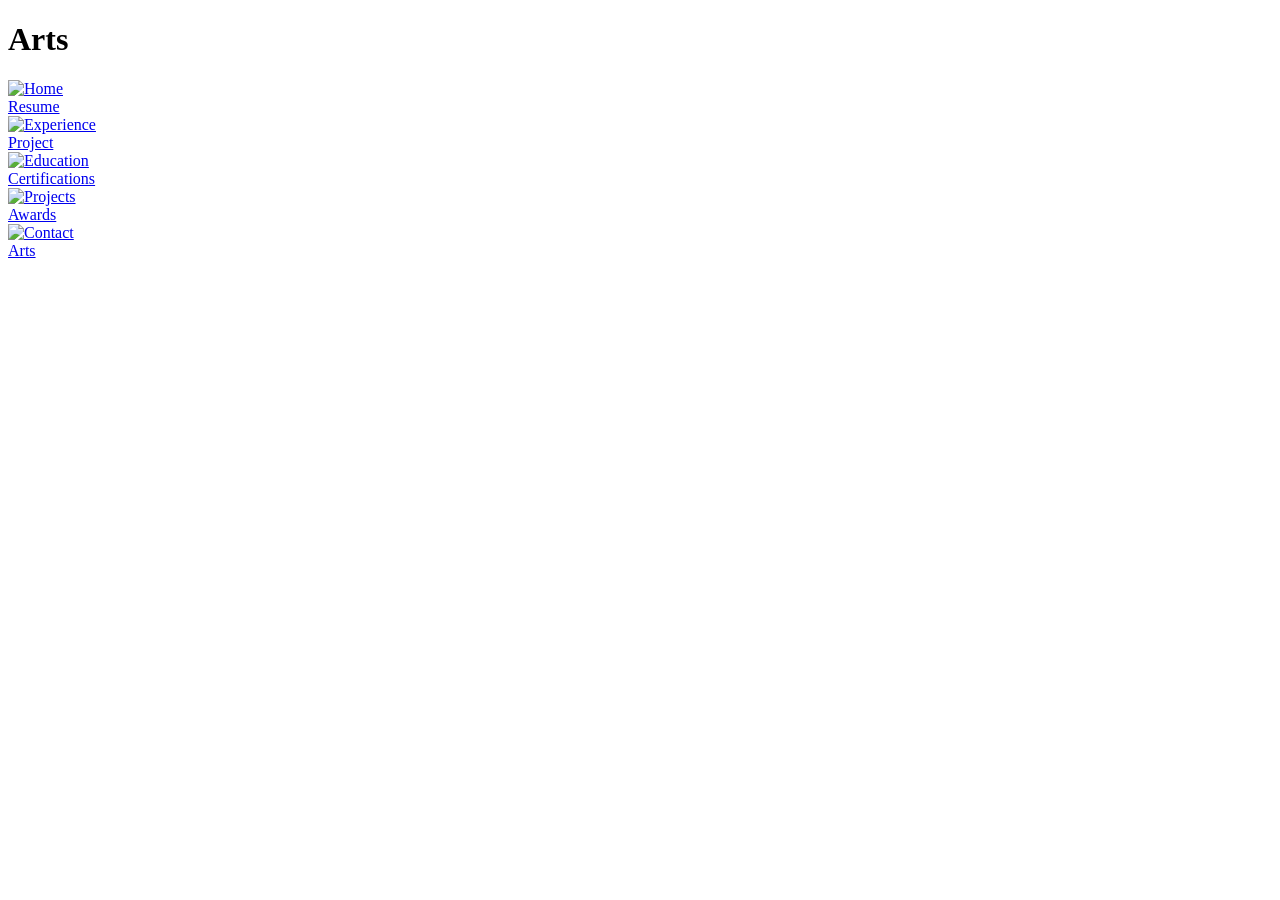
==== art.html @ 9f7d547d "footer" ====
<!DOCTYPE html>
<html lang="en">
<head>
  <meta charset="UTF-8">
  <meta name="viewport" content="width=device-width, initial-scale=1.0">
  <title>Arts — Abisatya</title>
  <link rel="stylesheet" href="css/art.css">
  <link href="https://fonts.googleapis.com/css2?family=Poppins:wght@400;600;700&display=swap" rel="stylesheet">
</head>
<body>
  <main class="page">
    <h1 class="sec-title">Arts</h1>
    <!-- Konten seni Anda di sini -->
  </main>

  <script src="js/footer.js"></script>
</body>
</html>
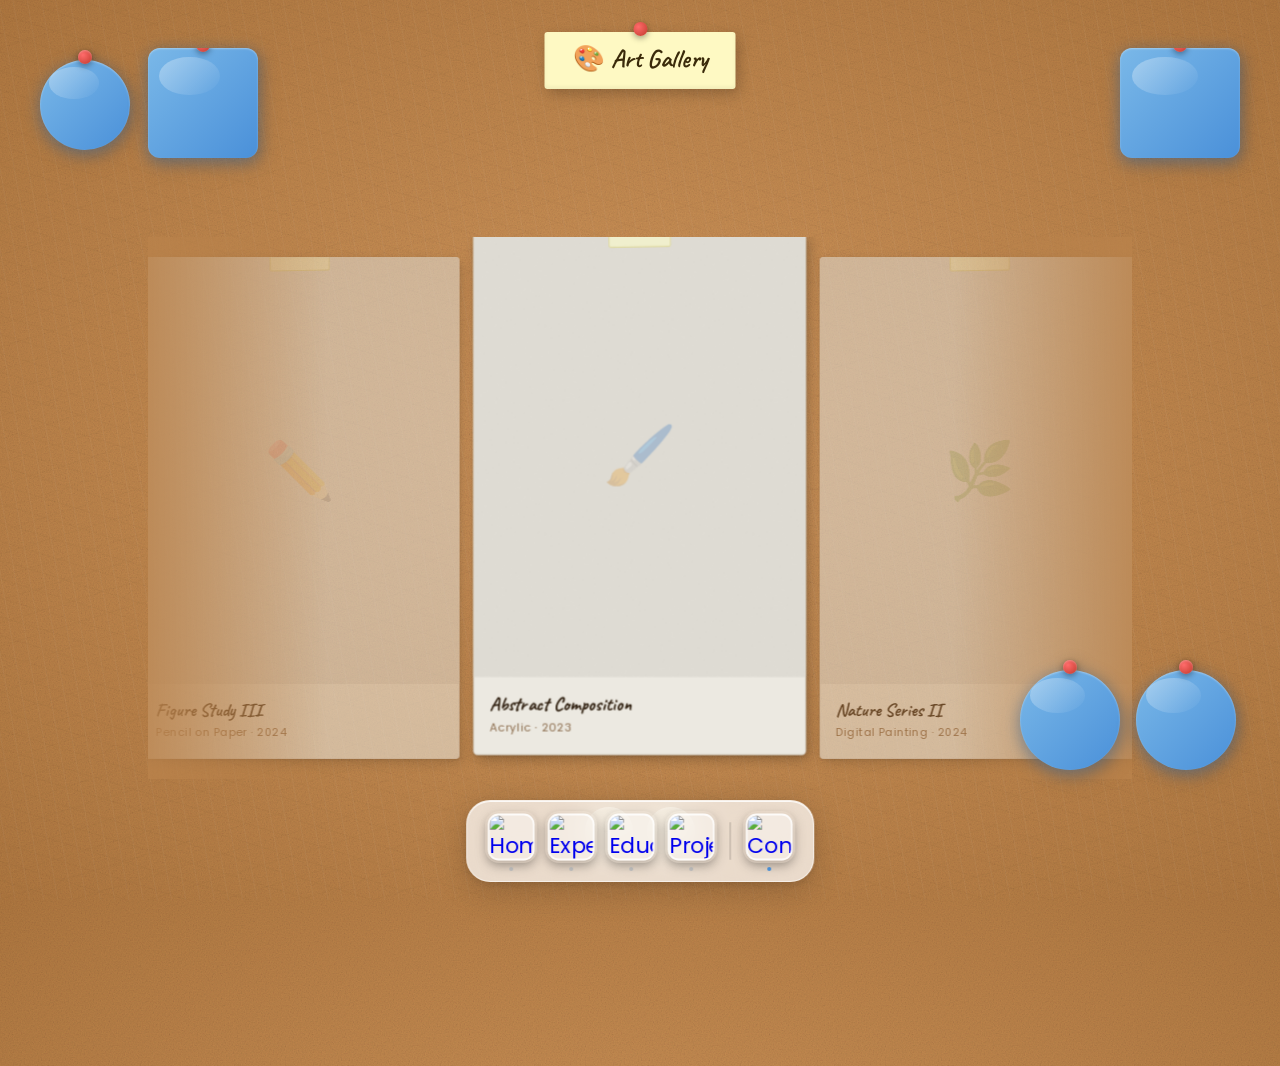
==== commit 16048063: "art" ====
--- a/art.html
+++ b/art.html
@@ -1,18 +1,162 @@
 <!DOCTYPE html>
 <html lang="en">
 <head>
-  <meta charset="UTF-8">
-  <meta name="viewport" content="width=device-width, initial-scale=1.0">
-  <title>Arts — Abisatya</title>
+  <meta charset="UTF-8" />
+  <meta name="viewport" content="width=device-width, initial-scale=1.0"/>
+  <title>Art — Abisatya</title>
+
+  <link rel="preconnect" href="https://fonts.googleapis.com">
+  <link rel="preconnect" href="https://fonts.gstatic.com" crossorigin>
+  <link href="https://fonts.googleapis.com/css2?family=Caveat:wght@400;600;700&family=Poppins:wght@300;400;500;600;700&display=swap" rel="stylesheet">
+
   <link rel="stylesheet" href="css/art.css">
-  <link href="https://fonts.googleapis.com/css2?family=Poppins:wght@400;600;700&display=swap" rel="stylesheet">
 </head>
 <body>
   <main class="page">
-    <h1 class="sec-title">Arts</h1>
-    <!-- Konten seni Anda di sini -->
+<div class="page-content">
+
+  <!-- ============================
+       STICKY TITLE
+  ============================ -->
+  <div class="sticky-title" id="stickyTitle">🎨 Art Gallery</div>
+
+  <!-- ============================
+       DRAGGABLE OBJECTS
+       (Blue items from mockup)
+  ============================ -->
+
+  <!-- Top-left: circle -->
+  <div class="draggable drag-circle" id="d1"
+       style="width:90px;height:90px;top:60px;left:40px"
+       title="Drag me!">
+    <!-- Place an image inside if desired:
+    <img src="your-image.jpg" alt=""> -->
+  </div>
+
+  <!-- Top-left: square -->
+  <div class="draggable drag-square" id="d2"
+       style="width:110px;height:110px;top:48px;left:148px"
+       title="Drag me!">
+  </div>
+
+  <!-- Top-right: square -->
+  <div class="draggable drag-square" id="d3"
+       style="width:120px;height:110px;top:48px;right:40px;left:auto"
+       title="Drag me!">
+  </div>
+
+  <!-- Bottom-right: circle 1 -->
+  <div class="draggable drag-circle" id="d4"
+       style="width:100px;height:100px;bottom:130px;right:160px;left:auto;top:auto"
+       title="Drag me!">
+  </div>
+
+  <!-- Bottom-right: circle 2 -->
+  <div class="draggable drag-circle" id="d5"
+       style="width:100px;height:100px;bottom:130px;right:44px;left:auto;top:auto"
+       title="Drag me!">
+  </div>
+
+  <!-- ============================
+       ART CAROUSEL
+  ============================ -->
+  <section class="carousel-section">
+
+    <div class="carousel-viewport" id="carouselViewport">
+      <div class="carousel-track" id="carouselTrack">
+
+        <div class="art-slide">
+          <div class="slide-img-wrap">
+            <!-- Replace src with your art image -->
+            <img src="" alt="Artwork 1" onerror="this.style.display='none'">
+            <span class="slide-placeholder">🖼️</span>
+          </div>
+          <div class="slide-caption">
+            <div class="slide-title">Untitled No. 1</div>
+            <div class="slide-meta">Digital · 2024</div>
+          </div>
+        </div>
+
+        <div class="art-slide">
+          <div class="slide-img-wrap">
+            <img src="" alt="Artwork 2" onerror="this.style.display='none'">
+            <span class="slide-placeholder">🎨</span>
+          </div>
+          <div class="slide-caption">
+            <div class="slide-title">Golden Hour Study</div>
+            <div class="slide-meta">Watercolor · 2023</div>
+          </div>
+        </div>
+
+        <div class="art-slide">
+          <div class="slide-img-wrap">
+            <img src="" alt="Artwork 3" onerror="this.style.display='none'">
+            <span class="slide-placeholder">✏️</span>
+          </div>
+          <div class="slide-caption">
+            <div class="slide-title">Figure Study III</div>
+            <div class="slide-meta">Pencil on Paper · 2024</div>
+          </div>
+        </div>
+
+        <div class="art-slide">
+          <div class="slide-img-wrap">
+            <img src="" alt="Artwork 4" onerror="this.style.display='none'">
+            <span class="slide-placeholder">🖌️</span>
+          </div>
+          <div class="slide-caption">
+            <div class="slide-title">Abstract Composition</div>
+            <div class="slide-meta">Acrylic · 2023</div>
+          </div>
+        </div>
+
+        <div class="art-slide">
+          <div class="slide-img-wrap">
+            <img src="" alt="Artwork 5" onerror="this.style.display='none'">
+            <span class="slide-placeholder">🌿</span>
+          </div>
+          <div class="slide-caption">
+            <div class="slide-title">Nature Series II</div>
+            <div class="slide-meta">Digital Painting · 2024</div>
+          </div>
+        </div>
+
+        <div class="art-slide">
+          <div class="slide-img-wrap">
+            <img src="" alt="Artwork 6" onerror="this.style.display='none'">
+            <span class="slide-placeholder">🌙</span>
+          </div>
+          <div class="slide-caption">
+            <div class="slide-title">Night Sketch</div>
+            <div class="slide-meta">Ink on Paper · 2023</div>
+          </div>
+        </div>
+
+        <div class="art-slide">
+          <div class="slide-img-wrap">
+            <img src="" alt="Artwork 7" onerror="this.style.display='none'">
+            <span class="slide-placeholder">🏙️</span>
+          </div>
+          <div class="slide-caption">
+            <div class="slide-title">Urban Landscape</div>
+            <div class="slide-meta">Mixed Media · 2024</div>
+          </div>
+        </div>
+
+      </div>
+    </div>
+
+    <!-- Arrow navigation only (no dots) -->
+    <div class="carousel-arrows">
+      <button class="arr-btn" id="prevBtn" aria-label="Previous">&#8592;</button>
+      <button class="arr-btn" id="nextBtn" aria-label="Next">&#8594;</button>
+    </div>
+
+  </section>
+
+</div><!-- end page-content -->
   </main>
-
+  <script src="js/art.js"></script>
   <script src="js/footer.js"></script>
 </body>
 </html>
--- a/css/art.css
+++ b/css/art.css
@@ -0,0 +1,553 @@
+:root {
+  --bg: #f5f4f0;
+  --text: #1a1a1a;
+  --accent: #4a90d9;
+}
+
+body {
+  font-family: 'Poppins', sans-serif;
+  background: var(--bg);
+  color: var(--text);
+  padding-bottom: 180px;
+}
+
+.page {
+  max-width: 1040px;
+  margin: 0 auto;
+  padding: 56px 28px 0;
+}
+
+.sec-title {
+  font-weight: 700;
+  font-size: 2.2rem;
+  margin-bottom: 32px;
+}
+
+.sec-title::after {
+  content: '';
+  display: block;
+  width: 40px; height: 4px;
+  background: var(--accent);
+  border-radius: 2px;
+  margin-top: 7px;
+}
+
+/* ===========================
+       MACOS DOCK
+    =========================== */
+    .dock-footer {
+      position: fixed;
+      bottom: 18px;
+      left: 50%;
+      transform: translateX(-50%);
+      z-index: 999;
+    }
+
+    .dock {
+      display: flex;
+      align-items: flex-end;
+      gap: 8px;
+      padding: 10px 18px 10px;
+      background: rgba(255,255,255,0.72);
+      backdrop-filter: blur(20px);
+      -webkit-backdrop-filter: blur(20px);
+      border: 1.5px solid rgba(255,255,255,0.55);
+      border-radius: 24px;
+      box-shadow:
+        0 8px 32px rgba(0,0,0,0.18),
+        0 2px 8px rgba(0,0,0,0.1),
+        inset 0 1px 0 rgba(255,255,255,0.85);
+    }
+
+    .dock-item {
+      display: flex;
+      flex-direction: column;
+      align-items: center;
+      gap: 4px;
+      cursor: pointer;
+      position: relative;
+      text-decoration: none;
+    }
+
+    .dock-icon {
+      width: 52px; height: 52px;
+      border-radius: 14px;
+      display: flex;
+      align-items: center;
+      justify-content: center;
+      font-size: 1.5rem;
+      transition: transform 0.22s cubic-bezier(0.34,1.56,0.64,1), box-shadow 0.22s ease;
+      box-shadow: 0 4px 12px rgba(0,0,0,0.18);
+    }
+
+    .dock-icon img {
+      width: 100%;
+      height: 100%;
+      object-fit: cover;
+      border-radius: 12px;
+      transform: scale(0.9);
+      box-shadow: 0 4px 10px rgba(0,0,0,0.2);
+      background: rgba(255, 255, 255, 0.409);
+      border: 2px solid rgba(255,255,255,0.8);
+    }
+
+    .dock-item:hover .dock-icon {
+      transform: translateY(-14px) scale(1.25);
+    }
+
+    .dock-item.neighbor-1 .dock-icon {
+      transform: translateY(-7px) scale(1.1);
+    }
+
+    .dock-label {
+      position: absolute;
+      bottom: calc(100% + 10px);
+      left: 50%;
+      transform: translateX(-50%) translateY(4px);
+      background: rgba(20,20,20,0.85);
+      color: #fff;
+      font-size: 0.68rem;
+      font-weight: 500;
+      padding: 4px 10px;
+      border-radius: 8px;
+      white-space: nowrap;
+      opacity: 0;
+      pointer-events: none;
+      transition: opacity 0.15s ease, transform 0.15s ease;
+    }
+
+    .dock-label::after {
+      content: '';
+      position: absolute;
+      top: 100%; left: 50%;
+      transform: translateX(-50%);
+      border: 4px solid transparent;
+      border-top-color: rgba(20,20,20,0.85);
+    }
+
+    .dock-item:hover .dock-label {
+      opacity: 1;
+      transform: translateX(-50%) translateY(0);
+    }
+
+    .dock-dot {
+      width: 4px; height: 4px;
+      border-radius: 50%;
+      background: #bbb;
+    }
+
+    .dock-dot.active { background: var(--accent); }
+
+    .dock-separator {
+      width: 1.5px;
+      height: 38px;
+      background: rgba(0,0,0,0.12);
+      border-radius: 1px;
+      align-self: center;
+      margin: 0 4px;
+    }
+
+    /* .home-icon           { background: linear-gradient(145deg, #5b9bd5, #3a7cc7); }
+    .project-icon        { background: linear-gradient(145deg, #73c69d, #48a97d); }
+    .certifications-icon { background: linear-gradient(145deg, #e8a87c, #c97a45); }
+    .competition-icon    { background: linear-gradient(145deg, #b37be8, #8f52d0); }
+    .art-icon            { background: linear-gradient(145deg, #f07ca0, #d44f7c); }  */
+
+    /* ===========================
+       ROOT & RESET
+    =========================== */
+    :root {
+      --cork:       #c8905a;
+      --cork-dark:  #b07840;
+      --pin-red:    #d94040;
+      --pin-blue:   #4a90d9;
+      --card-bg:    #f8f6f0;
+      --text:       #2a1a0a;
+      --muted:      #8a6a4a;
+      --accent:     #4a90d9;
+      --r-md: 6px;
+    }
+
+    *, *::before, *::after { box-sizing: border-box; margin: 0; padding: 0; }
+    html { height: 100%; }
+
+    body {
+      font-family: 'Poppins', sans-serif;
+      min-height: 100vh;
+      overflow-x: hidden;
+      padding-bottom: 110px;
+      position: relative;
+      /* Cork texture via CSS — layered noise gradients */
+      background-color: #c8905a;
+      background-image:
+        /* grain layer 1 */
+        url("data:image/svg+xml,%3Csvg xmlns='http://www.w3.org/2000/svg' width='300' height='300'%3E%3Cfilter id='n'%3E%3CfeTurbulence type='fractalNoise' baseFrequency='0.75' numOctaves='4' stitchTiles='stitch'/%3E%3CfeColorMatrix type='saturate' values='0.3'/%3E%3C/filter%3E%3Crect width='300' height='300' filter='url(%23n)' opacity='0.35'/%3E%3C/svg%3E"),
+        /* subtle vignette */
+        radial-gradient(ellipse at 50% 50%, #d4995e 0%, #b07840 100%);
+      background-blend-mode: multiply, normal;
+      cursor: default;
+    }
+
+    /* Cork texture overlay using pseudo-element for deeper texture */
+    body::before {
+      content: '';
+      position: fixed;
+      inset: 0;
+      pointer-events: none;
+      z-index: 0;
+      background-image:
+        repeating-linear-gradient(
+          17deg,
+          transparent 0px,
+          rgba(0,0,0,0.018) 1px,
+          transparent 2px,
+          transparent 18px
+        ),
+        repeating-linear-gradient(
+          -17deg,
+          transparent 0px,
+          rgba(0,0,0,0.015) 1px,
+          transparent 2px,
+          transparent 22px
+        ),
+        repeating-linear-gradient(
+          80deg,
+          transparent 0px,
+          rgba(255,255,255,0.04) 1px,
+          transparent 2px,
+          transparent 14px
+        );
+    }
+
+    /* If user provides Google Drive bg image, uncomment and set id:
+    body {
+      background-image: url("https://drive.google.com/uc?export=view&id=YOUR_BG_ID") !important;
+      background-size: cover;
+      background-position: center;
+    }
+    */
+
+    /* ===========================
+       EVERYTHING ABOVE THE CORK
+    =========================== */
+    .page-content {
+      position: relative;
+      z-index: 1;
+      min-height: 100vh;
+    }
+
+    /* ===========================
+       DRAGGABLE OBJECTS
+       Blue items from mockup:
+       - top-left: circle + square
+       - top-right: square
+       - bottom-right: circle + circle
+    =========================== */
+    .draggable {
+      position: fixed;
+      cursor: grab;
+      z-index: 50;
+      user-select: none;
+      touch-action: none;
+      transition: box-shadow 0.2s ease, transform 0.15s ease;
+      /* pin shadow */
+      filter: drop-shadow(2px 4px 8px rgba(0,0,0,0.28));
+    }
+
+    .draggable:active { cursor: grabbing; }
+
+    .draggable.dragging {
+      transform: scale(1.05) rotate(2deg);
+      filter: drop-shadow(4px 8px 18px rgba(0,0,0,0.4));
+      z-index: 200;
+    }
+
+    /* Pin dot on each draggable */
+    .draggable::before {
+      content: '';
+      position: absolute;
+      top: -10px;
+      left: 50%;
+      transform: translateX(-50%);
+      width: 14px; height: 14px;
+      border-radius: 50%;
+      background: radial-gradient(circle at 35% 35%, #ff6b6b, #c0392b);
+      box-shadow: 0 2px 6px rgba(0,0,0,0.4), inset 0 1px 2px rgba(255,255,255,0.3);
+      z-index: 2;
+    }
+
+    /* Circle draggable */
+    .drag-circle {
+      border-radius: 50%;
+      background: linear-gradient(135deg, #7ab8e8, #4a90d9);
+      box-shadow: 0 4px 16px rgba(74,144,217,0.4), inset 0 1px 2px rgba(255,255,255,0.35);
+    }
+
+    /* Square/rect draggable */
+    .drag-square {
+      border-radius: 12px;
+      background: linear-gradient(135deg, #7ab8e8, #4a90d9);
+      box-shadow: 0 4px 16px rgba(74,144,217,0.4), inset 0 1px 2px rgba(255,255,255,0.35);
+      overflow: hidden;
+      display: flex;
+      align-items: center;
+      justify-content: center;
+    }
+
+    .drag-square img, .drag-circle img {
+      width: 100%; height: 100%;
+      object-fit: cover;
+      border-radius: inherit;
+      opacity: 0.9;
+      display: none; /* shown when src is set */
+    }
+
+    /* Inner reflection */
+    .drag-circle::after, .drag-square::after {
+      content: '';
+      position: absolute;
+      top: 8%; left: 10%;
+      width: 55%; height: 35%;
+      background: linear-gradient(135deg, rgba(255,255,255,0.35), transparent);
+      border-radius: 50%;
+      pointer-events: none;
+    }
+
+    /* ===========================
+       TITLE STICKY NOTE
+    =========================== */
+    .sticky-title {
+      position: fixed;
+      top: 32px;
+      left: 50%;
+      transform: translateX(-50%);
+      z-index: 10;
+      background: #fef9c3;
+      padding: 10px 28px 14px;
+      border-radius: 3px;
+      box-shadow: 3px 5px 14px rgba(0,0,0,0.22), inset 0 -2px 4px rgba(0,0,0,0.06);
+      font-family: 'Caveat', cursive;
+      font-size: 1.6rem;
+      font-weight: 700;
+      color: #3a2a0a;
+      text-align: center;
+      white-space: nowrap;
+      cursor: grab;
+    }
+
+    .sticky-title::before {
+      content: '';
+      position: absolute;
+      top: -10px; left: 50%;
+      transform: translateX(-50%);
+      width: 14px; height: 14px;
+      border-radius: 50%;
+      background: radial-gradient(circle at 35% 35%, #ff6b6b, #c0392b);
+      box-shadow: 0 2px 6px rgba(0,0,0,0.4);
+    }
+
+    /* ===========================
+       CAROUSEL SECTION
+    =========================== */
+    .carousel-section {
+      position: relative;
+      z-index: 5;
+      /* vertically centered in the viewport */
+      min-height: 100vh;
+      display: flex;
+      flex-direction: column;
+      align-items: center;
+      justify-content: center;
+      padding: 100px 0 20px;
+    }
+
+    /* The visible window */
+    .carousel-viewport {
+      width: 100%;
+      overflow: hidden;
+      position: relative;
+    }
+
+    /* Fade mask: left and right edges fade to transparent */
+    .carousel-viewport::before,
+    .carousel-viewport::after {
+      content: '';
+      position: absolute;
+      top: 0; bottom: 0;
+      width: 18%;
+      z-index: 10;
+      pointer-events: none;
+    }
+
+    .carousel-viewport::before {
+      left: 0;
+      background: linear-gradient(to right,
+        rgba(185, 130, 75, 0.82) 0%,
+        transparent 100%
+      );
+    }
+
+    .carousel-viewport::after {
+      right: 0;
+      background: linear-gradient(to left,
+        rgba(185, 130, 75, 0.82) 0%,
+        transparent 100%
+      );
+    }
+
+    /* Track */
+    .carousel-track {
+      display: flex;
+      gap: 20px;
+      padding: 20px 10%;
+      transition: transform 0.5s cubic-bezier(0.77,0,0.18,1);
+      will-change: transform;
+    }
+
+    /* Individual slide — paper/canvas texture */
+    .art-slide {
+      flex-shrink: 0;
+      width: 320px;
+      background: #ece9e1;
+      border-radius: 4px;
+      box-shadow:
+        3px 4px 12px rgba(0,0,0,0.25),
+        0 1px 3px rgba(0,0,0,0.15),
+        inset 0 0 0 1px rgba(0,0,0,0.06);
+      overflow: hidden;
+      position: relative;
+      cursor: pointer;
+      transition: transform 0.3s ease, box-shadow 0.3s ease, opacity 0.4s ease;
+      transform-origin: bottom center;
+    }
+
+    /* Tape strip at top */
+    .art-slide::before {
+      content: '';
+      position: absolute;
+      top: -8px; left: 50%;
+      transform: translateX(-50%) rotate(-1deg);
+      width: 60px; height: 22px;
+      background: rgba(255,255,200,0.55);
+      border: 1px solid rgba(200,190,100,0.4);
+      border-radius: 2px;
+      z-index: 5;
+      backdrop-filter: blur(1px);
+    }
+
+    .art-slide:hover {
+      transform: translateY(-8px) rotate(0.5deg) scale(1.02);
+      box-shadow:
+        6px 12px 28px rgba(0,0,0,0.32),
+        0 2px 6px rgba(0,0,0,0.2),
+        inset 0 0 0 1px rgba(0,0,0,0.06);
+    }
+
+    /* Active/center slide */
+    .art-slide.active {
+      transform: scale(1.04) translateY(-4px);
+    }
+
+    /* Opacity fade for non-center slides (done via JS) */
+    .art-slide.side { opacity: 0.55; }
+    .art-slide.far  { opacity: 0.28; }
+
+    /* Image area */
+    .slide-img-wrap {
+      width: 100%;
+      aspect-ratio: 3/4;
+      background: #e0ddd5;
+      overflow: hidden;
+      display: flex;
+      align-items: center;
+      justify-content: center;
+      position: relative;
+    }
+
+    .slide-img-wrap img {
+      width: 100%; height: 100%;
+      object-fit: cover;
+      transition: transform 0.4s ease;
+    }
+
+    .art-slide:hover .slide-img-wrap img { transform: scale(1.04); }
+
+    /* Placeholder when no image */
+    .slide-placeholder {
+      font-size: 3.5rem;
+      opacity: 0.25;
+      position: absolute;
+    }
+
+    /* Paper texture overlay */
+    .slide-img-wrap::after {
+      content: '';
+      position: absolute;
+      inset: 0;
+      background-image: url("data:image/svg+xml,%3Csvg xmlns='http://www.w3.org/2000/svg' width='200' height='200'%3E%3Cfilter id='n'%3E%3CfeTurbulence type='fractalNoise' baseFrequency='0.9' numOctaves='4' stitchTiles='stitch'/%3E%3CfeColorMatrix type='saturate' values='0'/%3E%3C/filter%3E%3Crect width='200' height='200' filter='url(%23n)' opacity='0.04'/%3E%3C/svg%3E");
+      pointer-events: none;
+      mix-blend-mode: multiply;
+    }
+
+    /* Caption under image */
+    .slide-caption {
+      padding: 14px 16px 18px;
+    }
+
+    .slide-title {
+      font-family: 'Caveat', cursive;
+      font-size: 1.15rem;
+      font-weight: 700;
+      color: #2a1a0a;
+      margin-bottom: 3px;
+    }
+
+    .slide-meta {
+      font-size: 0.68rem;
+      color: #8a6a4a;
+      letter-spacing: 0.04em;
+    }
+
+    /* ===========================
+       CAROUSEL ARROW BUTTONS
+    =========================== */
+    .carousel-arrows {
+      display: flex;
+      gap: 14px;
+      margin-top: 28px;
+      z-index: 10;
+    }
+
+    .arr-btn {
+      width: 48px; height: 48px;
+      border-radius: 50%;
+      border: none;
+      background: rgba(255,255,220,0.7);
+      backdrop-filter: blur(6px);
+      box-shadow: 2px 3px 10px rgba(0,0,0,0.22), inset 0 1px 2px rgba(255,255,255,0.5);
+      cursor: pointer;
+      font-size: 1.2rem;
+      color: #3a2a0a;
+      display: flex;
+      align-items: center;
+      justify-content: center;
+      transition: transform 0.2s cubic-bezier(0.34,1.56,0.64,1), background 0.2s;
+    }
+
+    .arr-btn:hover {
+      background: rgba(255,255,200,0.9);
+      transform: scale(1.12);
+    }
+
+    .arr-btn:active { transform: scale(0.95); }
+    /* ===========================
+       RESPONSIVE
+    =========================== */
+    @media (max-width: 680px) {
+      .art-slide { width: 240px; }
+      .sticky-title { font-size: 1.2rem; padding: 8px 18px 11px; top: 20px; }
+      .drag-circle, .drag-square { transform: scale(0.75) !important; }
+      .dock-icon { width: 44px; height: 44px; font-size: 1.2rem; border-radius: 12px; }
+      .dock { gap: 5px; padding: 8px 12px; }
+    }
+  
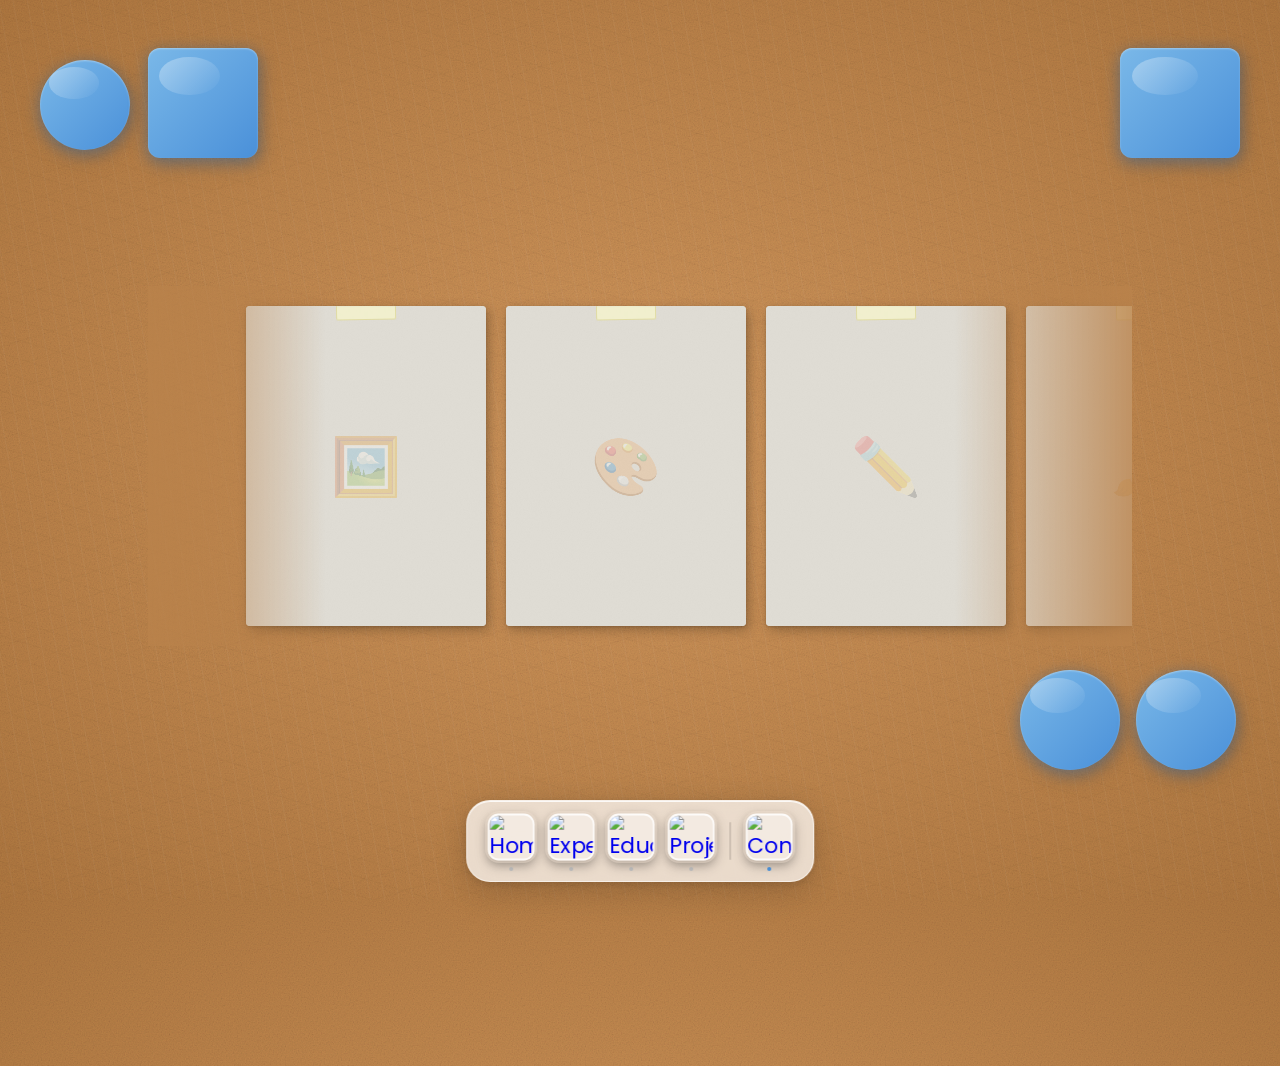
==== commit d4d49333: "art" ====
--- a/art.html
+++ b/art.html
@@ -16,11 +16,6 @@
 <div class="page-content">
 
   <!-- ============================
-       STICKY TITLE
-  ============================ -->
-  <div class="sticky-title" id="stickyTitle">🎨 Art Gallery</div>
-
-  <!-- ============================
        DRAGGABLE OBJECTS
        (Blue items from mockup)
   ============================ -->
@@ -29,32 +24,35 @@
   <div class="draggable drag-circle" id="d1"
        style="width:90px;height:90px;top:60px;left:40px"
        title="Drag me!">
-    <!-- Place an image inside if desired:
-    <img src="your-image.jpg" alt=""> -->
+    <img src="" alt="" onerror="this.style.display='none'">
   </div>
 
   <!-- Top-left: square -->
   <div class="draggable drag-square" id="d2"
        style="width:110px;height:110px;top:48px;left:148px"
        title="Drag me!">
+    <img src="" alt="" onerror="this.style.display='none'">
   </div>
 
   <!-- Top-right: square -->
   <div class="draggable drag-square" id="d3"
        style="width:120px;height:110px;top:48px;right:40px;left:auto"
        title="Drag me!">
+    <img src="" alt="" onerror="this.style.display='none'">
   </div>
 
   <!-- Bottom-right: circle 1 -->
   <div class="draggable drag-circle" id="d4"
        style="width:100px;height:100px;bottom:130px;right:160px;left:auto;top:auto"
        title="Drag me!">
+    <img src="" alt="" onerror="this.style.display='none'">
   </div>
 
   <!-- Bottom-right: circle 2 -->
   <div class="draggable drag-circle" id="d5"
        style="width:100px;height:100px;bottom:130px;right:44px;left:auto;top:auto"
        title="Drag me!">
+    <img src="" alt="" onerror="this.style.display='none'">
   </div>
 
   <!-- ============================
@@ -146,12 +144,6 @@
       </div>
     </div>
 
-    <!-- Arrow navigation only (no dots) -->
-    <div class="carousel-arrows">
-      <button class="arr-btn" id="prevBtn" aria-label="Previous">&#8592;</button>
-      <button class="arr-btn" id="nextBtn" aria-label="Next">&#8594;</button>
-    </div>
-
   </section>
 
 </div><!-- end page-content -->
--- a/css/art.css
+++ b/css/art.css
@@ -262,20 +262,6 @@
       z-index: 200;
     }
 
-    /* Pin dot on each draggable */
-    .draggable::before {
-      content: '';
-      position: absolute;
-      top: -10px;
-      left: 50%;
-      transform: translateX(-50%);
-      width: 14px; height: 14px;
-      border-radius: 50%;
-      background: radial-gradient(circle at 35% 35%, #ff6b6b, #c0392b);
-      box-shadow: 0 2px 6px rgba(0,0,0,0.4), inset 0 1px 2px rgba(255,255,255,0.3);
-      z-index: 2;
-    }
-
     /* Circle draggable */
     .drag-circle {
       border-radius: 50%;
@@ -298,8 +284,7 @@
       width: 100%; height: 100%;
       object-fit: cover;
       border-radius: inherit;
-      opacity: 0.9;
-      display: none; /* shown when src is set */
+      opacity: 1;
     }
 
     /* Inner reflection */
@@ -314,39 +299,6 @@
     }
 
     /* ===========================
-       TITLE STICKY NOTE
-    =========================== */
-    .sticky-title {
-      position: fixed;
-      top: 32px;
-      left: 50%;
-      transform: translateX(-50%);
-      z-index: 10;
-      background: #fef9c3;
-      padding: 10px 28px 14px;
-      border-radius: 3px;
-      box-shadow: 3px 5px 14px rgba(0,0,0,0.22), inset 0 -2px 4px rgba(0,0,0,0.06);
-      font-family: 'Caveat', cursive;
-      font-size: 1.6rem;
-      font-weight: 700;
-      color: #3a2a0a;
-      text-align: center;
-      white-space: nowrap;
-      cursor: grab;
-    }
-
-    .sticky-title::before {
-      content: '';
-      position: absolute;
-      top: -10px; left: 50%;
-      transform: translateX(-50%);
-      width: 14px; height: 14px;
-      border-radius: 50%;
-      background: radial-gradient(circle at 35% 35%, #ff6b6b, #c0392b);
-      box-shadow: 0 2px 6px rgba(0,0,0,0.4);
-    }
-
-    /* ===========================
        CAROUSEL SECTION
     =========================== */
     .carousel-section {
@@ -358,7 +310,7 @@
       flex-direction: column;
       align-items: center;
       justify-content: center;
-      padding: 100px 0 20px;
+      padding: 40px 0 120px; /* Menambah padding bawah agar di atas dock */
     }
 
     /* The visible window */
@@ -407,7 +359,7 @@
     /* Individual slide — paper/canvas texture */
     .art-slide {
       flex-shrink: 0;
-      width: 320px;
+      width: 240px; /* Ukuran diperkecil agar seperti poster */
       background: #ece9e1;
       border-radius: 4px;
       box-shadow:
@@ -491,7 +443,20 @@
 
     /* Caption under image */
     .slide-caption {
-      padding: 14px 16px 18px;
+      position: absolute;
+      bottom: 0;
+      left: 0;
+      right: 0;
+      background: rgba(255, 255, 255, 0.9);
+      padding: 12px;
+      opacity: 0; /* Sembunyikan tulisan secara default */
+      transition: opacity 0.3s ease;
+      pointer-events: none;
+      z-index: 10;
+    }
+
+    .art-slide:hover .slide-caption {
+      opacity: 1; /* Munculkan saat hover */
     }
 
     .slide-title {
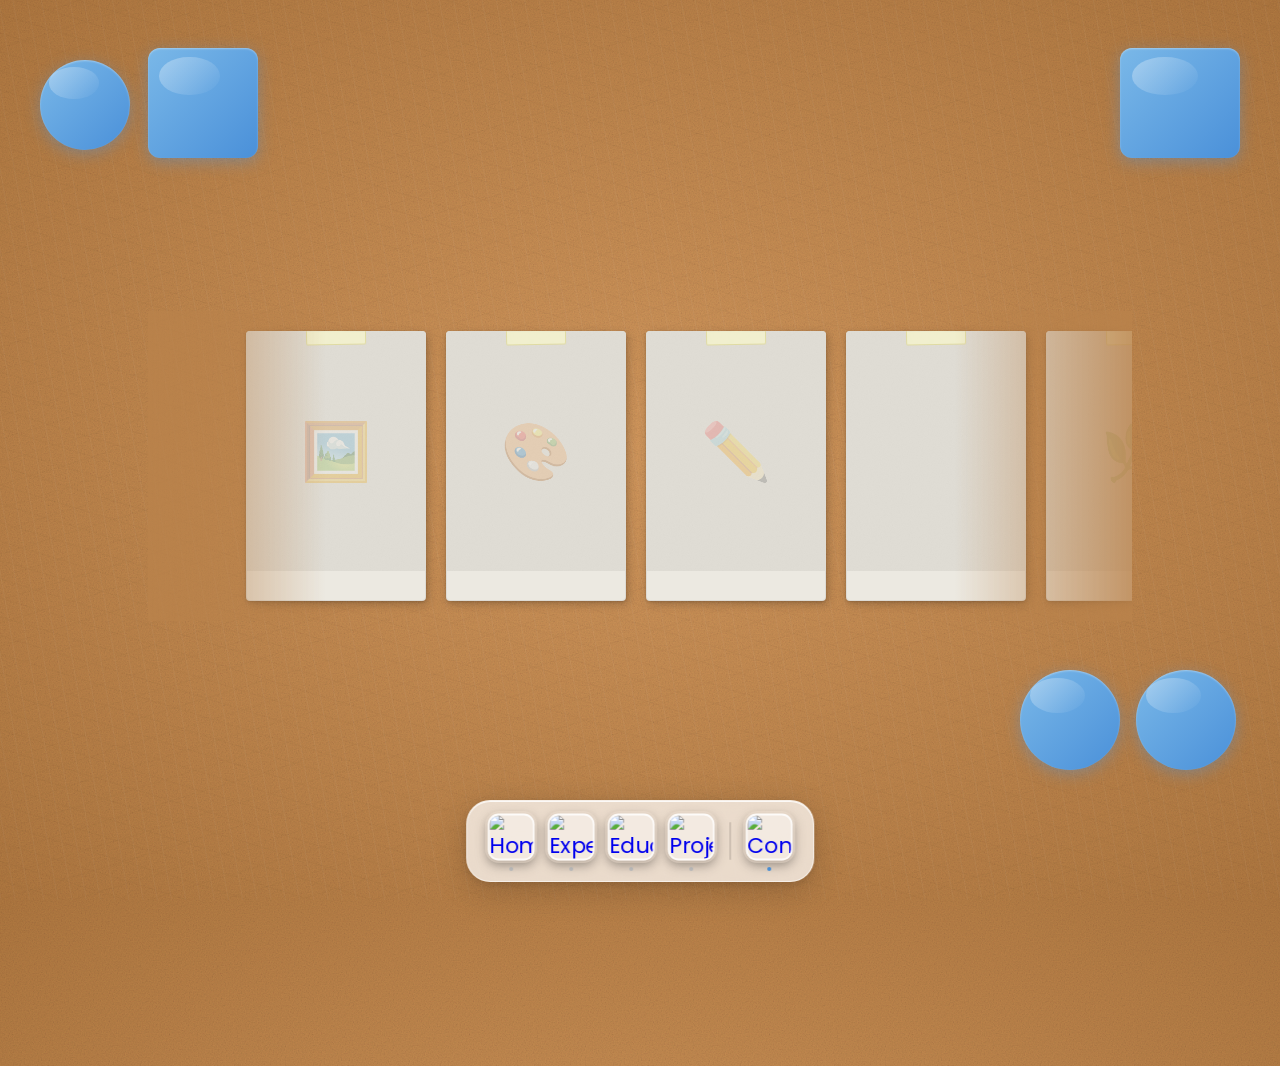
==== commit d6a0ece2: "art" ====
--- a/art.html
+++ b/art.html
@@ -100,7 +100,6 @@
         <div class="art-slide">
           <div class="slide-img-wrap">
             <img src="" alt="Artwork 4" onerror="this.style.display='none'">
-            <span class="slide-placeholder">🖌️</span>
           </div>
           <div class="slide-caption">
             <div class="slide-title">Abstract Composition</div>
--- a/css/art.css
+++ b/css/art.css
@@ -159,8 +159,6 @@
     :root {
       --cork:       #c8905a;
       --cork-dark:  #b07840;
-      --pin-red:    #d94040;
-      --pin-blue:   #4a90d9;
       --card-bg:    #f8f6f0;
       --text:       #2a1a0a;
       --muted:      #8a6a4a;
@@ -249,12 +247,14 @@
       z-index: 50;
       user-select: none;
       touch-action: none;
+      pointer-events: auto;
       transition: box-shadow 0.2s ease, transform 0.15s ease;
-      /* pin shadow */
-      filter: drop-shadow(2px 4px 8px rgba(0,0,0,0.28));
     }
 
     .draggable:active { cursor: grabbing; }
+
+    /* Hapus pin/lingkaran merah di bagian atas */
+    .draggable::before { display: none !important; }
 
     .draggable.dragging {
       transform: scale(1.05) rotate(2deg);
@@ -359,11 +359,12 @@
     /* Individual slide — paper/canvas texture */
     .art-slide {
       flex-shrink: 0;
-      width: 240px; /* Ukuran diperkecil agar seperti poster */
+      width: 180px; /* Diperkecil lagi agar proporsi poster & di atas dock */
+      aspect-ratio: 2 / 3;
       background: #ece9e1;
       border-radius: 4px;
       box-shadow:
-        3px 4px 12px rgba(0,0,0,0.25),
+        2px 3px 10px rgba(0,0,0,0.2),
         0 1px 3px rgba(0,0,0,0.15),
         inset 0 0 0 1px rgba(0,0,0,0.06);
       overflow: hidden;
@@ -444,14 +445,18 @@
     /* Caption under image */
     .slide-caption {
       position: absolute;
-      bottom: 0;
-      left: 0;
-      right: 0;
-      background: rgba(255, 255, 255, 0.9);
-      padding: 12px;
-      opacity: 0; /* Sembunyikan tulisan secara default */
+      inset: 0; /* Menutupi seluruh kartu */
+      background: rgba(0, 0, 0, 0.75); /* Overlay gelap seperti competition */
+      display: flex;
+      flex-direction: column;
+      justify-content: center;
+      align-items: center;
+      text-align: center;
+      padding: 20px;
+      opacity: 0;
       transition: opacity 0.3s ease;
       pointer-events: none;
+      backdrop-filter: blur(4px);
       z-index: 10;
     }
 
@@ -460,51 +465,18 @@
     }
 
     .slide-title {
-      font-family: 'Caveat', cursive;
+      font-family: 'Poppins', sans-serif;
       font-size: 1.15rem;
       font-weight: 700;
-      color: #2a1a0a;
+      color: #fff;
       margin-bottom: 3px;
     }
 
     .slide-meta {
       font-size: 0.68rem;
-      color: #8a6a4a;
+      color: rgba(255, 255, 255, 0.8);
       letter-spacing: 0.04em;
     }
-
-    /* ===========================
-       CAROUSEL ARROW BUTTONS
-    =========================== */
-    .carousel-arrows {
-      display: flex;
-      gap: 14px;
-      margin-top: 28px;
-      z-index: 10;
-    }
-
-    .arr-btn {
-      width: 48px; height: 48px;
-      border-radius: 50%;
-      border: none;
-      background: rgba(255,255,220,0.7);
-      backdrop-filter: blur(6px);
-      box-shadow: 2px 3px 10px rgba(0,0,0,0.22), inset 0 1px 2px rgba(255,255,255,0.5);
-      cursor: pointer;
-      font-size: 1.2rem;
-      color: #3a2a0a;
-      display: flex;
-      align-items: center;
-      justify-content: center;
-      transition: transform 0.2s cubic-bezier(0.34,1.56,0.64,1), background 0.2s;
-    }
-
-    .arr-btn:hover {
-      background: rgba(255,255,200,0.9);
-      transform: scale(1.12);
-    }
-
-    .arr-btn:active { transform: scale(0.95); }
     /* ===========================
        RESPONSIVE
     =========================== */
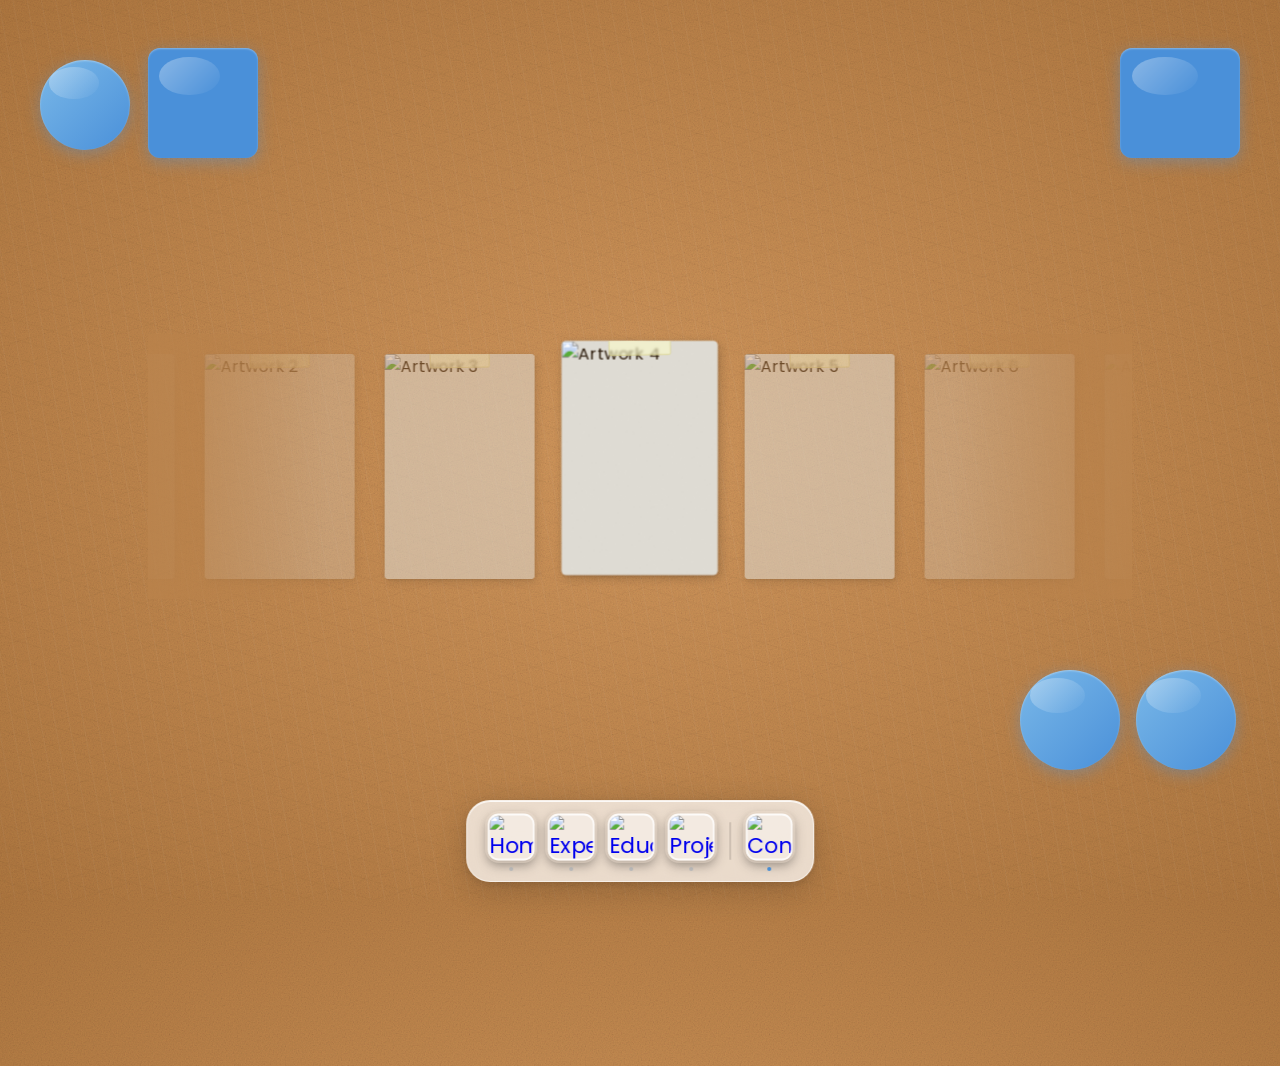
==== commit 7436e024: "art" ====
--- a/art.html
+++ b/art.html
@@ -66,8 +66,7 @@
         <div class="art-slide">
           <div class="slide-img-wrap">
             <!-- Replace src with your art image -->
-            <img src="" alt="Artwork 1" onerror="this.style.display='none'">
-            <span class="slide-placeholder">🖼️</span>
+            <img src="" alt="Artwork 1">
           </div>
           <div class="slide-caption">
             <div class="slide-title">Untitled No. 1</div>
@@ -77,8 +76,7 @@
 
         <div class="art-slide">
           <div class="slide-img-wrap">
-            <img src="" alt="Artwork 2" onerror="this.style.display='none'">
-            <span class="slide-placeholder">🎨</span>
+            <img src="" alt="Artwork 2">
           </div>
           <div class="slide-caption">
             <div class="slide-title">Golden Hour Study</div>
@@ -88,8 +86,7 @@
 
         <div class="art-slide">
           <div class="slide-img-wrap">
-            <img src="" alt="Artwork 3" onerror="this.style.display='none'">
-            <span class="slide-placeholder">✏️</span>
+            <img src="" alt="Artwork 3">
           </div>
           <div class="slide-caption">
             <div class="slide-title">Figure Study III</div>
@@ -99,7 +96,7 @@
 
         <div class="art-slide">
           <div class="slide-img-wrap">
-            <img src="" alt="Artwork 4" onerror="this.style.display='none'">
+            <img src="" alt="Artwork 4">
           </div>
           <div class="slide-caption">
             <div class="slide-title">Abstract Composition</div>
@@ -109,8 +106,7 @@
 
         <div class="art-slide">
           <div class="slide-img-wrap">
-            <img src="" alt="Artwork 5" onerror="this.style.display='none'">
-            <span class="slide-placeholder">🌿</span>
+            <img src="" alt="Artwork 5">
           </div>
           <div class="slide-caption">
             <div class="slide-title">Nature Series II</div>
@@ -120,8 +116,7 @@
 
         <div class="art-slide">
           <div class="slide-img-wrap">
-            <img src="" alt="Artwork 6" onerror="this.style.display='none'">
-            <span class="slide-placeholder">🌙</span>
+            <img src="" alt="Artwork 6">
           </div>
           <div class="slide-caption">
             <div class="slide-title">Night Sketch</div>
@@ -131,8 +126,7 @@
 
         <div class="art-slide">
           <div class="slide-img-wrap">
-            <img src="" alt="Artwork 7" onerror="this.style.display='none'">
-            <span class="slide-placeholder">🏙️</span>
+            <img src="" alt="Artwork 7">
           </div>
           <div class="slide-caption">
             <div class="slide-title">Urban Landscape</div>
--- a/css/art.css
+++ b/css/art.css
@@ -249,6 +249,7 @@
       touch-action: none;
       pointer-events: auto;
       transition: box-shadow 0.2s ease, transform 0.15s ease;
+      overflow: hidden;
     }
 
     .draggable:active { cursor: grabbing; }
@@ -272,7 +273,7 @@
     /* Square/rect draggable */
     .drag-square {
       border-radius: 12px;
-      background: linear-gradient(135deg, #7ab8e8, #4a90d9);
+      background: #4a90d9;
       box-shadow: 0 4px 16px rgba(74,144,217,0.4), inset 0 1px 2px rgba(255,255,255,0.35);
       overflow: hidden;
       display: flex;
@@ -285,6 +286,7 @@
       object-fit: cover;
       border-radius: inherit;
       opacity: 1;
+      pointer-events: none; /* Penting agar tidak mengganggu drag */
     }
 
     /* Inner reflection */
@@ -350,7 +352,7 @@
     /* Track */
     .carousel-track {
       display: flex;
-      gap: 20px;
+      gap: 30px;
       padding: 20px 10%;
       transition: transform 0.5s cubic-bezier(0.77,0,0.18,1);
       will-change: transform;
@@ -359,7 +361,7 @@
     /* Individual slide — paper/canvas texture */
     .art-slide {
       flex-shrink: 0;
-      width: 180px; /* Diperkecil lagi agar proporsi poster & di atas dock */
+      width: 150px; /* Ukuran lebih kecil untuk layout poster */
       aspect-ratio: 2 / 3;
       background: #ece9e1;
       border-radius: 4px;
@@ -408,7 +410,7 @@
     /* Image area */
     .slide-img-wrap {
       width: 100%;
-      aspect-ratio: 3/4;
+      height: 100%;
       background: #e0ddd5;
       overflow: hidden;
       display: flex;
@@ -445,14 +447,16 @@
     /* Caption under image */
     .slide-caption {
       position: absolute;
-      inset: 0; /* Menutupi seluruh kartu */
-      background: rgba(0, 0, 0, 0.75); /* Overlay gelap seperti competition */
+      inset: 0;
+      background: rgba(0, 0, 0, 0.8);
+      backdrop-filter: blur(4px);
+      -webkit-backdrop-filter: blur(4px);
       display: flex;
       flex-direction: column;
       justify-content: center;
       align-items: center;
       text-align: center;
-      padding: 20px;
+      padding: 15px;
       opacity: 0;
       transition: opacity 0.3s ease;
       pointer-events: none;
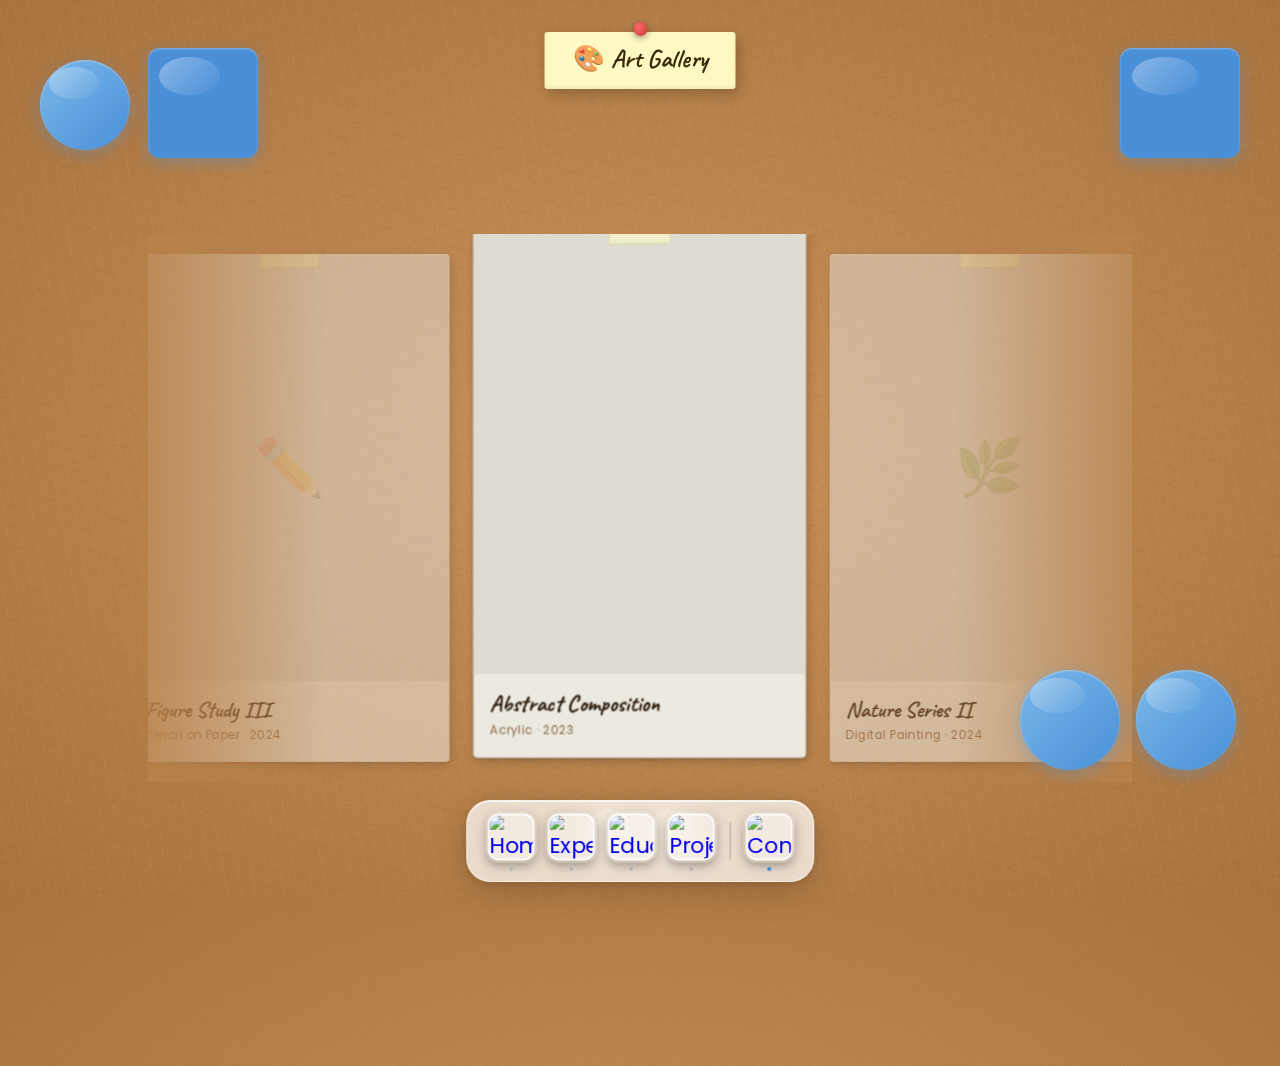
==== commit 6ee0885b: "art" ====
--- a/art.html
+++ b/art.html
@@ -16,6 +16,11 @@
 <div class="page-content">
 
   <!-- ============================
+       STICKY TITLE
+  ============================ -->
+  <div class="sticky-title" id="stickyTitle">🎨 Art Gallery</div>
+
+  <!-- ============================
        DRAGGABLE OBJECTS
        (Blue items from mockup)
   ============================ -->
@@ -24,35 +29,31 @@
   <div class="draggable drag-circle" id="d1"
        style="width:90px;height:90px;top:60px;left:40px"
        title="Drag me!">
-    <img src="" alt="" onerror="this.style.display='none'">
+    <!-- Place an image inside if desired -->
   </div>
 
   <!-- Top-left: square -->
   <div class="draggable drag-square" id="d2"
        style="width:110px;height:110px;top:48px;left:148px"
        title="Drag me!">
-    <img src="" alt="" onerror="this.style.display='none'">
   </div>
 
   <!-- Top-right: square -->
   <div class="draggable drag-square" id="d3"
        style="width:120px;height:110px;top:48px;right:40px;left:auto"
        title="Drag me!">
-    <img src="" alt="" onerror="this.style.display='none'">
   </div>
 
   <!-- Bottom-right: circle 1 -->
   <div class="draggable drag-circle" id="d4"
        style="width:100px;height:100px;bottom:130px;right:160px;left:auto;top:auto"
        title="Drag me!">
-    <img src="" alt="" onerror="this.style.display='none'">
   </div>
 
   <!-- Bottom-right: circle 2 -->
   <div class="draggable drag-circle" id="d5"
        style="width:100px;height:100px;bottom:130px;right:44px;left:auto;top:auto"
        title="Drag me!">
-    <img src="" alt="" onerror="this.style.display='none'">
   </div>
 
   <!-- ============================
@@ -66,7 +67,8 @@
         <div class="art-slide">
           <div class="slide-img-wrap">
             <!-- Replace src with your art image -->
-            <img src="" alt="Artwork 1">
+            <img src="" alt="Artwork 1" onerror="this.style.display='none'">
+            <span class="slide-placeholder">🖼️</span>
           </div>
           <div class="slide-caption">
             <div class="slide-title">Untitled No. 1</div>
@@ -76,7 +78,8 @@
 
         <div class="art-slide">
           <div class="slide-img-wrap">
-            <img src="" alt="Artwork 2">
+            <img src="" alt="Artwork 2" onerror="this.style.display='none'">
+            <span class="slide-placeholder">🎨</span>
           </div>
           <div class="slide-caption">
             <div class="slide-title">Golden Hour Study</div>
@@ -86,7 +89,8 @@
 
         <div class="art-slide">
           <div class="slide-img-wrap">
-            <img src="" alt="Artwork 3">
+            <img src="" alt="Artwork 3" onerror="this.style.display='none'">
+            <span class="slide-placeholder">✏️</span>
           </div>
           <div class="slide-caption">
             <div class="slide-title">Figure Study III</div>
@@ -96,7 +100,7 @@
 
         <div class="art-slide">
           <div class="slide-img-wrap">
-            <img src="" alt="Artwork 4">
+            <img src="" alt="Artwork 4" onerror="this.style.display='none'">
           </div>
           <div class="slide-caption">
             <div class="slide-title">Abstract Composition</div>
@@ -106,7 +110,8 @@
 
         <div class="art-slide">
           <div class="slide-img-wrap">
-            <img src="" alt="Artwork 5">
+            <img src="" alt="Artwork 5" onerror="this.style.display='none'">
+            <span class="slide-placeholder">🌿</span>
           </div>
           <div class="slide-caption">
             <div class="slide-title">Nature Series II</div>
@@ -116,7 +121,8 @@
 
         <div class="art-slide">
           <div class="slide-img-wrap">
-            <img src="" alt="Artwork 6">
+            <img src="" alt="Artwork 6" onerror="this.style.display='none'">
+            <span class="slide-placeholder">🌙</span>
           </div>
           <div class="slide-caption">
             <div class="slide-title">Night Sketch</div>
@@ -126,7 +132,8 @@
 
         <div class="art-slide">
           <div class="slide-img-wrap">
-            <img src="" alt="Artwork 7">
+            <img src="" alt="Artwork 7" onerror="this.style.display='none'">
+            <span class="slide-placeholder">🏙️</span>
           </div>
           <div class="slide-caption">
             <div class="slide-title">Urban Landscape</div>
@@ -137,6 +144,12 @@
       </div>
     </div>
 
+    <!-- Arrow navigation -->
+    <div class="carousel-arrows">
+      <button class="arr-btn" id="prevBtn" aria-label="Previous">&#8592;</button>
+      <button class="arr-btn" id="nextBtn" aria-label="Next">&#8594;</button>
+    </div>
+
   </section>
 
 </div><!-- end page-content -->
--- a/css/art.css
+++ b/css/art.css
@@ -285,8 +285,7 @@
       width: 100%; height: 100%;
       object-fit: cover;
       border-radius: inherit;
-      opacity: 1;
-      pointer-events: none; /* Penting agar tidak mengganggu drag */
+      opacity: 0.9;
     }
 
     /* Inner reflection */
@@ -301,6 +300,39 @@
     }
 
     /* ===========================
+       TITLE STICKY NOTE
+    =========================== */
+    .sticky-title {
+      position: fixed;
+      top: 32px;
+      left: 50%;
+      transform: translateX(-50%);
+      z-index: 10;
+      background: #fef9c3;
+      padding: 10px 28px 14px;
+      border-radius: 3px;
+      box-shadow: 3px 5px 14px rgba(0,0,0,0.22), inset 0 -2px 4px rgba(0,0,0,0.06);
+      font-family: 'Caveat', cursive;
+      font-size: 1.6rem;
+      font-weight: 700;
+      color: #3a2a0a;
+      text-align: center;
+      white-space: nowrap;
+      cursor: grab;
+    }
+
+    .sticky-title::before {
+      content: '';
+      position: absolute;
+      top: -10px; left: 50%;
+      transform: translateX(-50%);
+      width: 14px; height: 14px;
+      border-radius: 50%;
+      background: radial-gradient(circle at 35% 35%, #ff6b6b, #c0392b);
+      box-shadow: 0 2px 6px rgba(0,0,0,0.4);
+    }
+
+    /* ===========================
        CAROUSEL SECTION
     =========================== */
     .carousel-section {
@@ -312,7 +344,7 @@
       flex-direction: column;
       align-items: center;
       justify-content: center;
-      padding: 40px 0 120px; /* Menambah padding bawah agar di atas dock */
+      padding: 100px 0 20px;
     }
 
     /* The visible window */
@@ -361,8 +393,7 @@
     /* Individual slide — paper/canvas texture */
     .art-slide {
       flex-shrink: 0;
-      width: 150px; /* Ukuran lebih kecil untuk layout poster */
-      aspect-ratio: 2 / 3;
+      width: 320px;
       background: #ece9e1;
       border-radius: 4px;
       box-shadow:
@@ -410,7 +441,7 @@
     /* Image area */
     .slide-img-wrap {
       width: 100%;
-      height: 100%;
+      aspect-ratio: 3/4;
       background: #e0ddd5;
       overflow: hidden;
       display: flex;
@@ -446,46 +477,60 @@
 
     /* Caption under image */
     .slide-caption {
-      position: absolute;
-      inset: 0;
-      background: rgba(0, 0, 0, 0.8);
-      backdrop-filter: blur(4px);
-      -webkit-backdrop-filter: blur(4px);
-      display: flex;
-      flex-direction: column;
+      padding: 14px 16px 18px;
+    }
+
+    .slide-title {
+      font-family: 'Caveat', cursive;
+      font-size: 1.4rem;
+      font-weight: 700;
+      color: #2a1a0a;
+      margin-bottom: 3px;
+    }
+
+    .slide-meta {
+      font-size: 0.72rem;
+      color: #8a6a4a;
+      letter-spacing: 0.04em;
+    }
+
+    /* ===========================
+       CAROUSEL ARROW BUTTONS
+    =========================== */
+    .carousel-arrows {
+      display: flex;
+      gap: 14px;
+      margin-top: 28px;
+      z-index: 10;
+    }
+
+    .arr-btn {
+      width: 48px; height: 48px;
+      border-radius: 50%;
+      border: none;
+      background: rgba(255,255,220,0.7);
+      backdrop-filter: blur(6px);
+      box-shadow: 2px 3px 10px rgba(0,0,0,0.22), inset 0 1px 2px rgba(255,255,255,0.5);
+      cursor: pointer;
+      font-size: 1.2rem;
+      color: #3a2a0a;
+      display: flex;
+      align-items: center;
       justify-content: center;
-      align-items: center;
-      text-align: center;
-      padding: 15px;
-      opacity: 0;
-      transition: opacity 0.3s ease;
-      pointer-events: none;
-      backdrop-filter: blur(4px);
-      z-index: 10;
-    }
-
-    .art-slide:hover .slide-caption {
-      opacity: 1; /* Munculkan saat hover */
-    }
-
-    .slide-title {
-      font-family: 'Poppins', sans-serif;
-      font-size: 1.15rem;
-      font-weight: 700;
-      color: #fff;
-      margin-bottom: 3px;
-    }
-
-    .slide-meta {
-      font-size: 0.68rem;
-      color: rgba(255, 255, 255, 0.8);
-      letter-spacing: 0.04em;
-    }
+      transition: transform 0.2s cubic-bezier(0.34,1.56,0.64,1), background 0.2s;
+    }
+
+    .arr-btn:hover {
+      background: rgba(255,255,200,0.9);
+      transform: scale(1.12);
+    }
+
+    .arr-btn:active { transform: scale(0.95); }
     /* ===========================
        RESPONSIVE
     =========================== */
     @media (max-width: 680px) {
-      .art-slide { width: 240px; }
+      .art-slide { width: 160px; }
       .sticky-title { font-size: 1.2rem; padding: 8px 18px 11px; top: 20px; }
       .drag-circle, .drag-square { transform: scale(0.75) !important; }
       .dock-icon { width: 44px; height: 44px; font-size: 1.2rem; border-radius: 12px; }
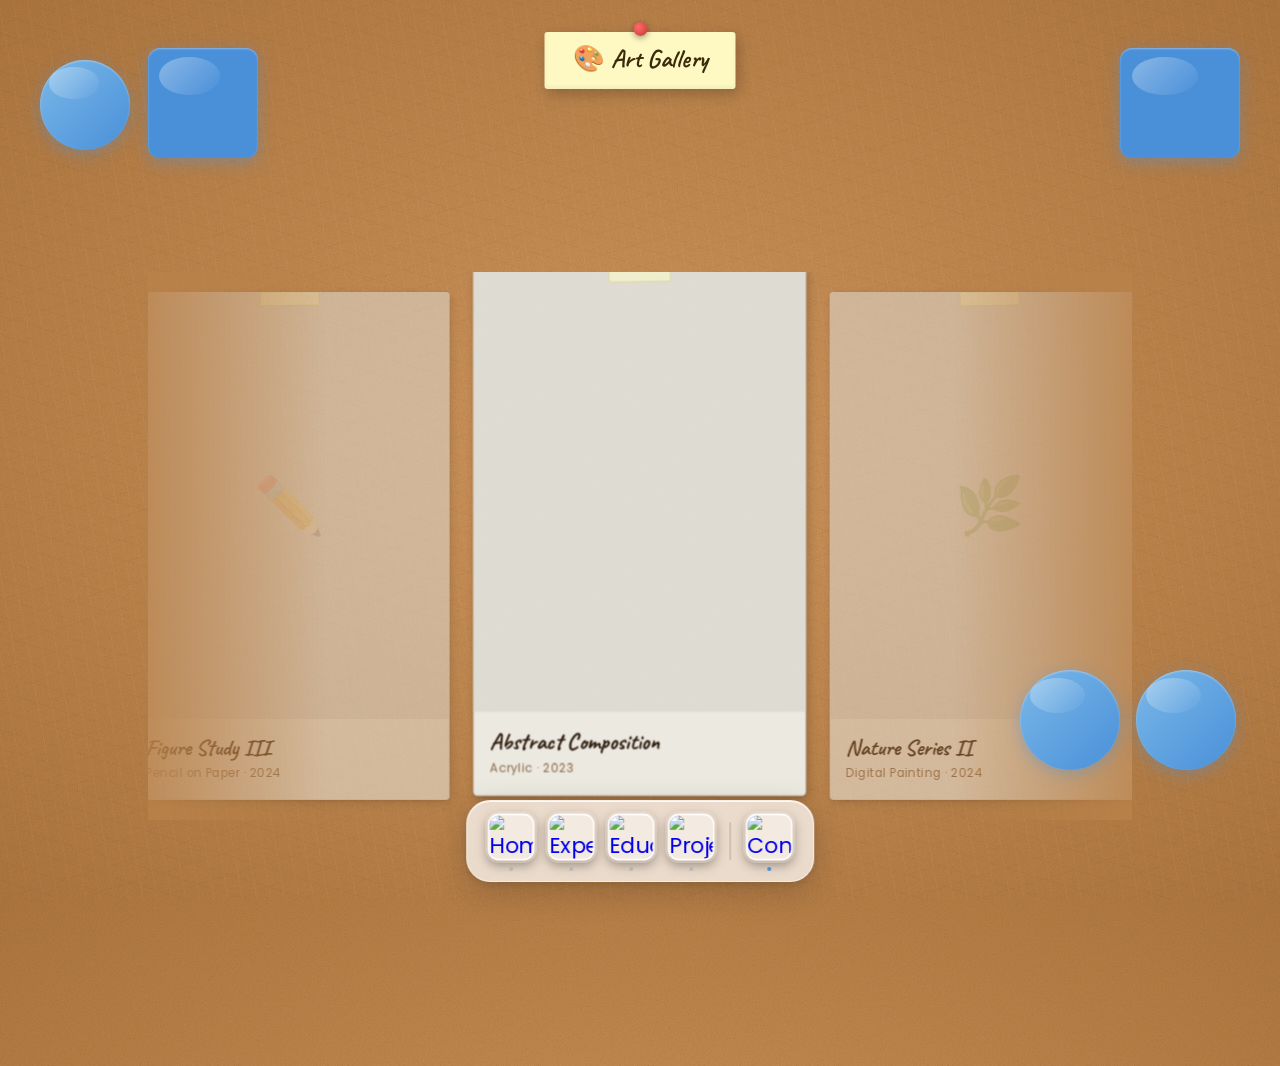
==== commit 978a0b3f: "art" ====
--- a/art.html
+++ b/art.html
@@ -144,12 +144,6 @@
       </div>
     </div>
 
-    <!-- Arrow navigation -->
-    <div class="carousel-arrows">
-      <button class="arr-btn" id="prevBtn" aria-label="Previous">&#8592;</button>
-      <button class="arr-btn" id="nextBtn" aria-label="Next">&#8594;</button>
-    </div>
-
   </section>
 
 </div><!-- end page-content -->
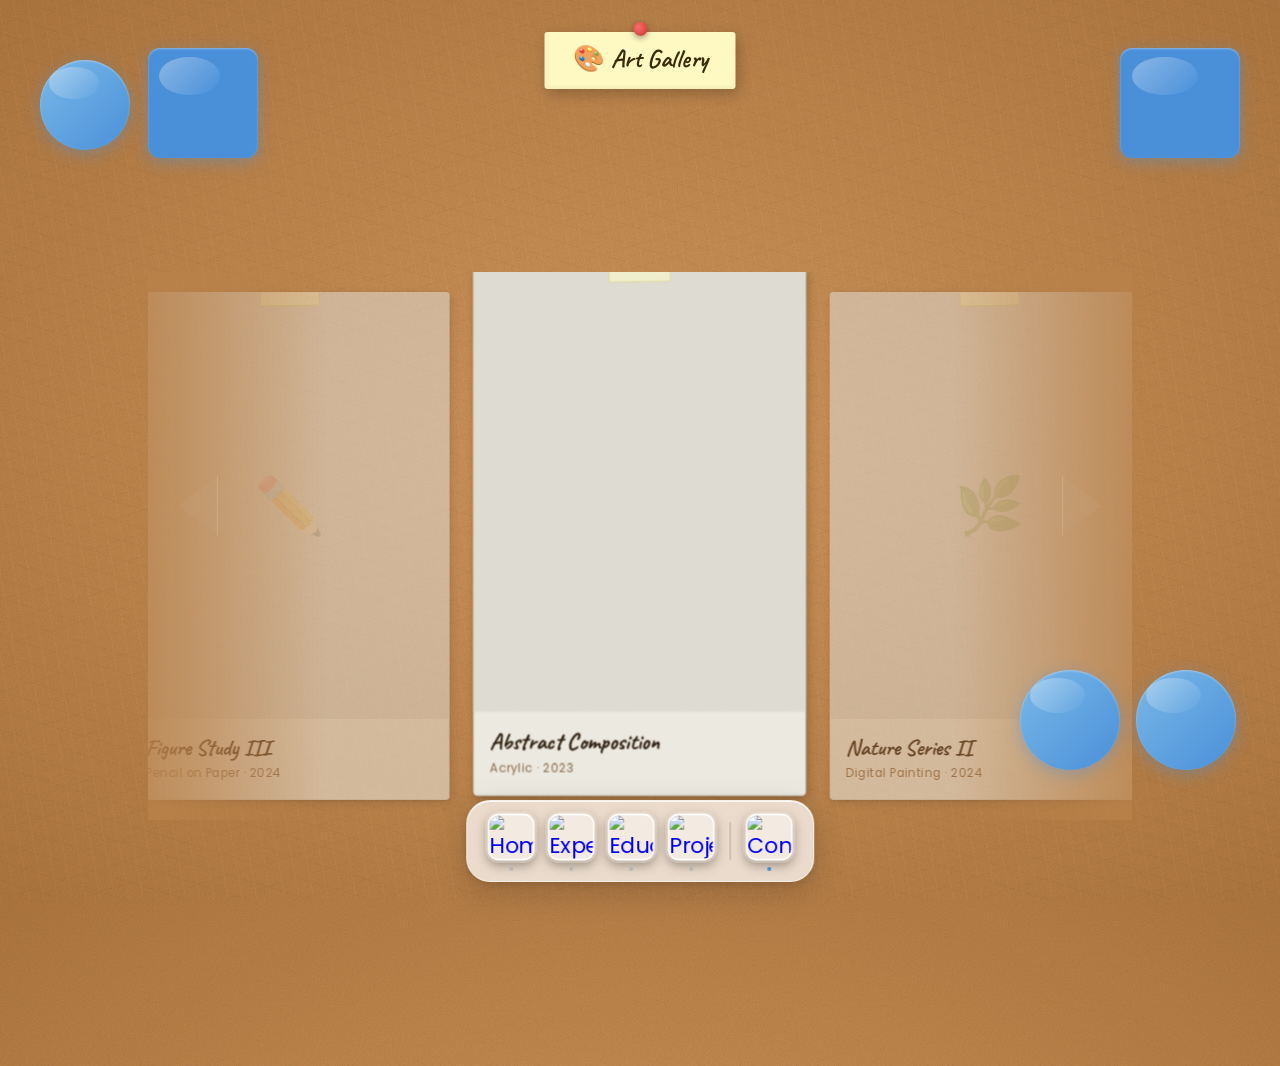
==== commit ecb01622: "art" ====
--- a/art.html
+++ b/art.html
@@ -144,6 +144,10 @@
       </div>
     </div>
 
+    <!-- Glass Triangle Arrows -->
+    <button class="arr-btn" id="prevBtn" aria-label="Previous"></button>
+    <button class="arr-btn" id="nextBtn" aria-label="Next"></button>
+
   </section>
 
 </div><!-- end page-content -->
--- a/css/art.css
+++ b/css/art.css
@@ -494,38 +494,40 @@
       letter-spacing: 0.04em;
     }
 
-    /* ===========================
-       CAROUSEL ARROW BUTTONS
-    =========================== */
-    .carousel-arrows {
-      display: flex;
-      gap: 14px;
-      margin-top: 28px;
-      z-index: 10;
-    }
-
+    /* Glass Triangle Arrows */
     .arr-btn {
-      width: 48px; height: 48px;
-      border-radius: 50%;
-      border: none;
-      background: rgba(255,255,220,0.7);
-      backdrop-filter: blur(6px);
-      box-shadow: 2px 3px 10px rgba(0,0,0,0.22), inset 0 1px 2px rgba(255,255,255,0.5);
+      position: absolute;
+      top: 50%;
+      transform: translateY(-50%);
+      width: 40px;
+      height: 60px;
+      background: rgba(255, 255, 255, 0.03); /* Sangat tembus pandang */
+      backdrop-filter: blur(10px);
+      -webkit-backdrop-filter: blur(10px);
+      border: 1px solid rgba(255, 255, 255, 0.15);
+      z-index: 100;
       cursor: pointer;
-      font-size: 1.2rem;
-      color: #3a2a0a;
-      display: flex;
-      align-items: center;
-      justify-content: center;
-      transition: transform 0.2s cubic-bezier(0.34,1.56,0.64,1), background 0.2s;
+      transition: all 0.3s ease;
+    }
+
+    #prevBtn {
+      left: 30px;
+      clip-path: polygon(100% 0, 0 50%, 100% 100%);
+    }
+
+    #nextBtn {
+      right: 30px;
+      clip-path: polygon(0 0, 100% 50%, 0 100%);
     }
 
     .arr-btn:hover {
-      background: rgba(255,255,200,0.9);
-      transform: scale(1.12);
-    }
-
-    .arr-btn:active { transform: scale(0.95); }
+      background: rgba(255, 255, 255, 0.15);
+      box-shadow: 0 0 15px rgba(255, 255, 255, 0.1);
+    }
+
+    .arr-btn:active {
+      transform: translateY(-50%) scale(0.9);
+    }
     /* ===========================
        RESPONSIVE
     =========================== */
